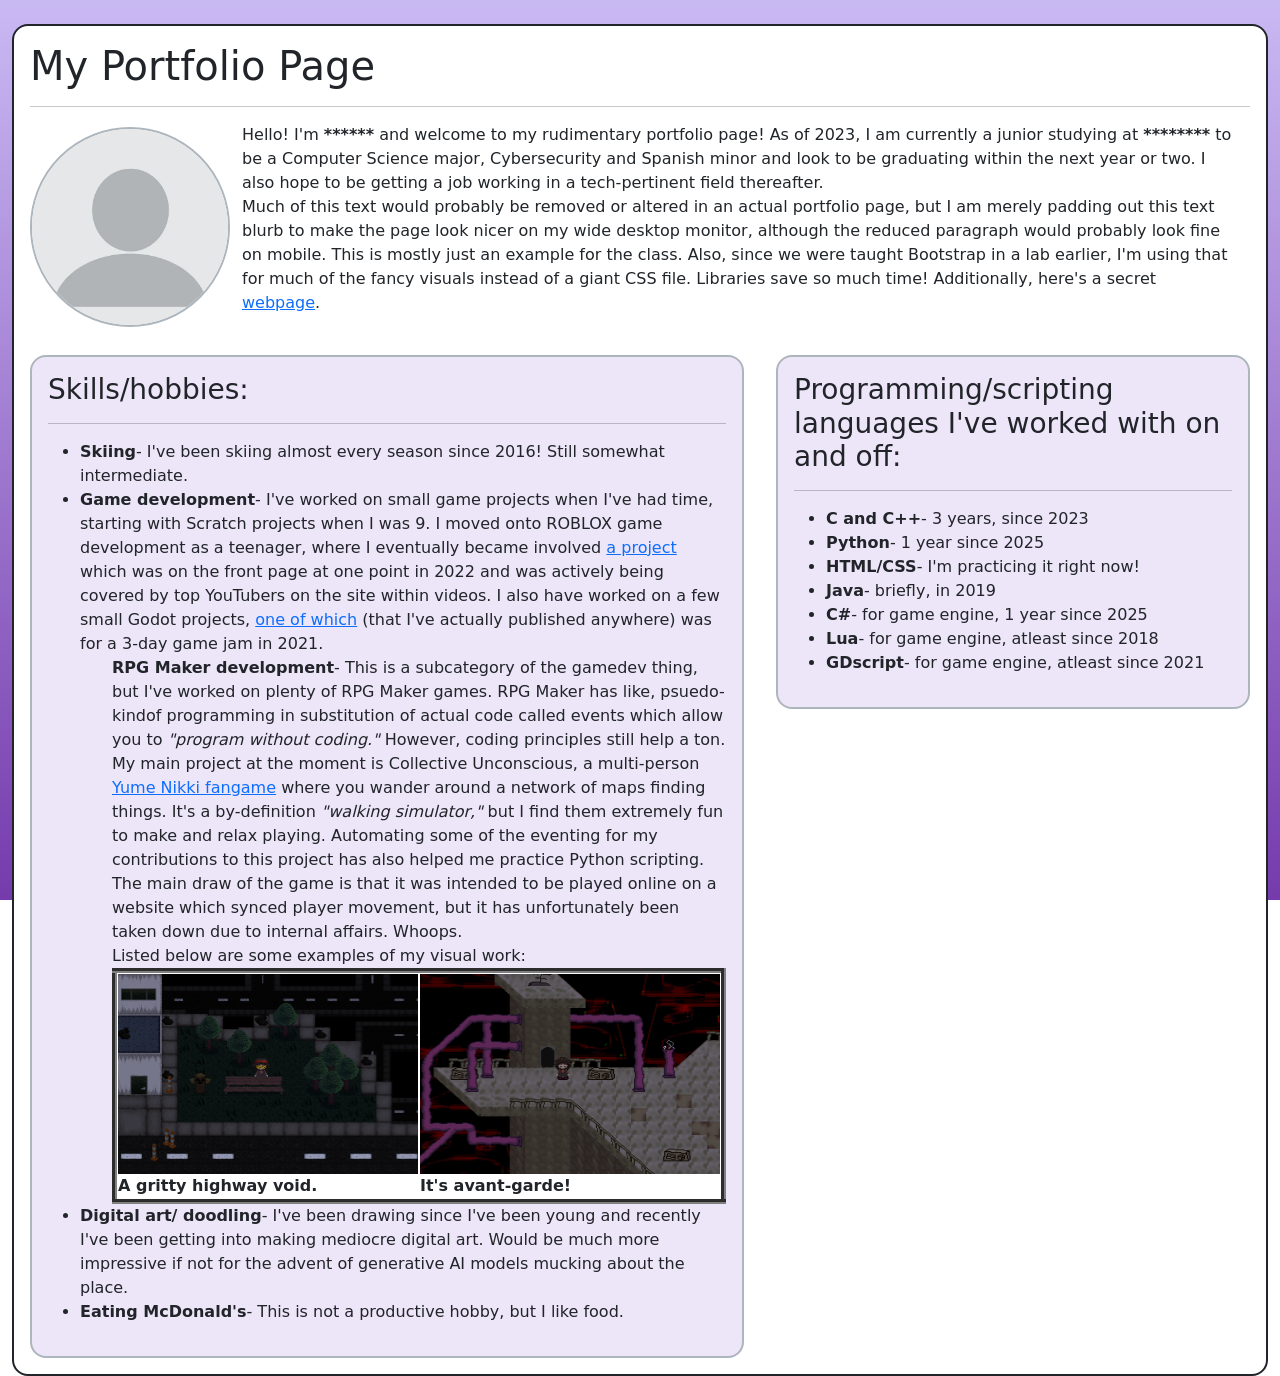
==== index.html @ 39a854ca "Update and rename main.html to index.html renaming so the webpage can be accessed" ====
<!DOCTYPE html>
    <head>
        <title></title>
        <meta charset="utf-8">
        <meta name="viewport" content="width=device-width, initial-scale=1">
        <title>Portfolio Page</title>
        <link href="https://cdn.jsdelivr.net/npm/bootstrap@5.3.3/dist/css/bootstrap.min.css" rel="stylesheet">
        <script src="https://cdn.jsdelivr.net/npm/bootstrap@5.3.3/dist/js/bootstrap.bundle.min.js"></script>
        <link rel="stylesheet" href="main.css">
    </head>
    <body>
        <br>
        <div class="container-fluid">
            <div class="bg-white border border-dark border-2 rounded-4 p-3">
                <h1>My Portfolio Page</h1>

                <hr>
                <div class="row gap-2">
                    <div class="col">
                        <div class="d-flex align-items-center">
                            <img src="blank.png" style="width:200px; height:200px;" class="rounded-circle border border-2 border-dark-subtle float-start" alt="Circular Image">
                            <div class="container-fluid">
                                <p>
                                    Hello! I'm <strong>******</strong> and welcome to my rudimentary portfolio page!
                                    As of 2023, I am currently a junior studying at <strong>********</strong> to be a Computer Science major, Cybersecurity and Spanish minor and look to be graduating within the next year or two.
                                    I also hope to be getting a job working in a tech-pertinent field thereafter.
                                    <br>
                                    Much of this text would probably be removed  or altered in an actual portfolio page, but I am merely padding out this text blurb to make the page look nicer on my wide desktop monitor, 
                                    although the reduced paragraph would probably look fine on mobile. This is mostly just an example for the class. Also, since we were taught Bootstrap in a lab earlier, I'm using that for much of the fancy visuals
                                    instead of a giant CSS file. Libraries save so much time! Additionally, here's a secret <a href="secret.html">webpage</a>.
                                </p>
                            </div>
                        </div>
                    </div>
                </div>
                <br>
                <div class="row gap-2">
                    <div class="col">
                        <div class="border border-dark-subtle border-2 rounded-4 p-3 align-left" style="background-color: #ede5f8">
                            <h3>Skills/hobbies:</h3>
                            <hr>
                            <ul>
                                <li><strong>Skiing</strong>- I've been skiing almost every season since 2016! Still somewhat intermediate.</li>
                                <li><strong>Game development</strong>- I've worked on small game projects when I've had time, starting with Scratch projects when I was 9. 
                                    I moved onto ROBLOX game development as a teenager, where I eventually became involved <a href="https://www.roblox.com/games/7896264844/Find-the-Markers">a project</a> which was on the front page at one point in 2022 and was actively being covered by top YouTubers on the site within videos.
                                    I also have worked on a few small Godot projects, <a href="https://eviled.itch.io/take-car">one of which</a> (that I've actually published anywhere) was for a 3-day game jam in 2021.
                                    <ul>
                                        <strong>RPG Maker development</strong>- This is a subcategory of the gamedev thing, but I've worked on plenty of RPG Maker games. RPG Maker has like, psuedo-kindof programming in substitution of actual code called events
                                        which allow you to <i>"program without coding."</i> However, coding principles still help a ton. 
                                        My main project at the moment is Collective Unconscious, a multi-person <a href="https://store.steampowered.com/app/650700/Yume_Nikki/">Yume Nikki fangame</a> where you wander around a network of maps finding things. It's a by-definition <i>"walking simulator,"</i> but I find them extremely fun to make and relax playing. Automating some of the eventing for my contributions to this project has also helped me practice Python scripting.
                                        <br>The main draw of the game is that it was intended to be played online on a website which synced player movement, but it has unfortunately been taken down due to internal affairs. Whoops. <br> Listed below are some examples of my visual work:
                                        <table border="5" style="background-color: #ffffff;">
                                            <tr>
                                              <th><img src="road maze.png" style="width:300px; height:200px;" alt="Image of Weeping Monsters World"> <br> A gritty highway void.</th>
                                              <th><img src="avant garde.png" style="width:300px; height:200px;" alt="Image of Road Maze"> <br> It's avant-garde! </th>
                                            </tr>
                                        </table>
                                    </ul>
                                </li>
                                <li><strong>Digital art/ doodling</strong>- I've been drawing since I've been young and recently I've been getting into making mediocre digital art. Would be much more impressive if not for the advent of generative AI models mucking about the place.</li>
                                <li><strong>Eating McDonald's</strong>- This is not a productive hobby, but I like food.</li>
                            </ul>
                        </div>
                    </div>
                    <div class="col">
                        <div class="border border-dark-subtle border-2 rounded-4 p-3" style="background-color: #ede5f8">
                            <h3>Programming/scripting languages I've worked with on and off:</h3>
                            <hr>
                            <ul>
                                <li><strong>C and C++</strong>- 3 years, since 2023</li>
                                <li><strong>Python</strong>- 1 year since 2025</li>
                                <li><strong>HTML/CSS</strong>- I'm practicing it right now!</li>
                                <li><strong>Java</strong>- briefly, in 2019</li>
                                <li><strong>C#</strong>- for game engine, 1 year since 2025</li>
                                <li><strong>Lua</strong>- for game engine, atleast since 2018</li>
                                <li><strong>GDscript</strong>- for game engine, atleast since 2021</li>
                            </ul>
                        </div>
                    </div>
                </div>
          </div>
        </div>
    </body>
</html>
---- main.css ----
body {
    background: linear-gradient(to top, #753bac,#c9b9f3);
    background-attachment: fixed;
    margin: 0;
}
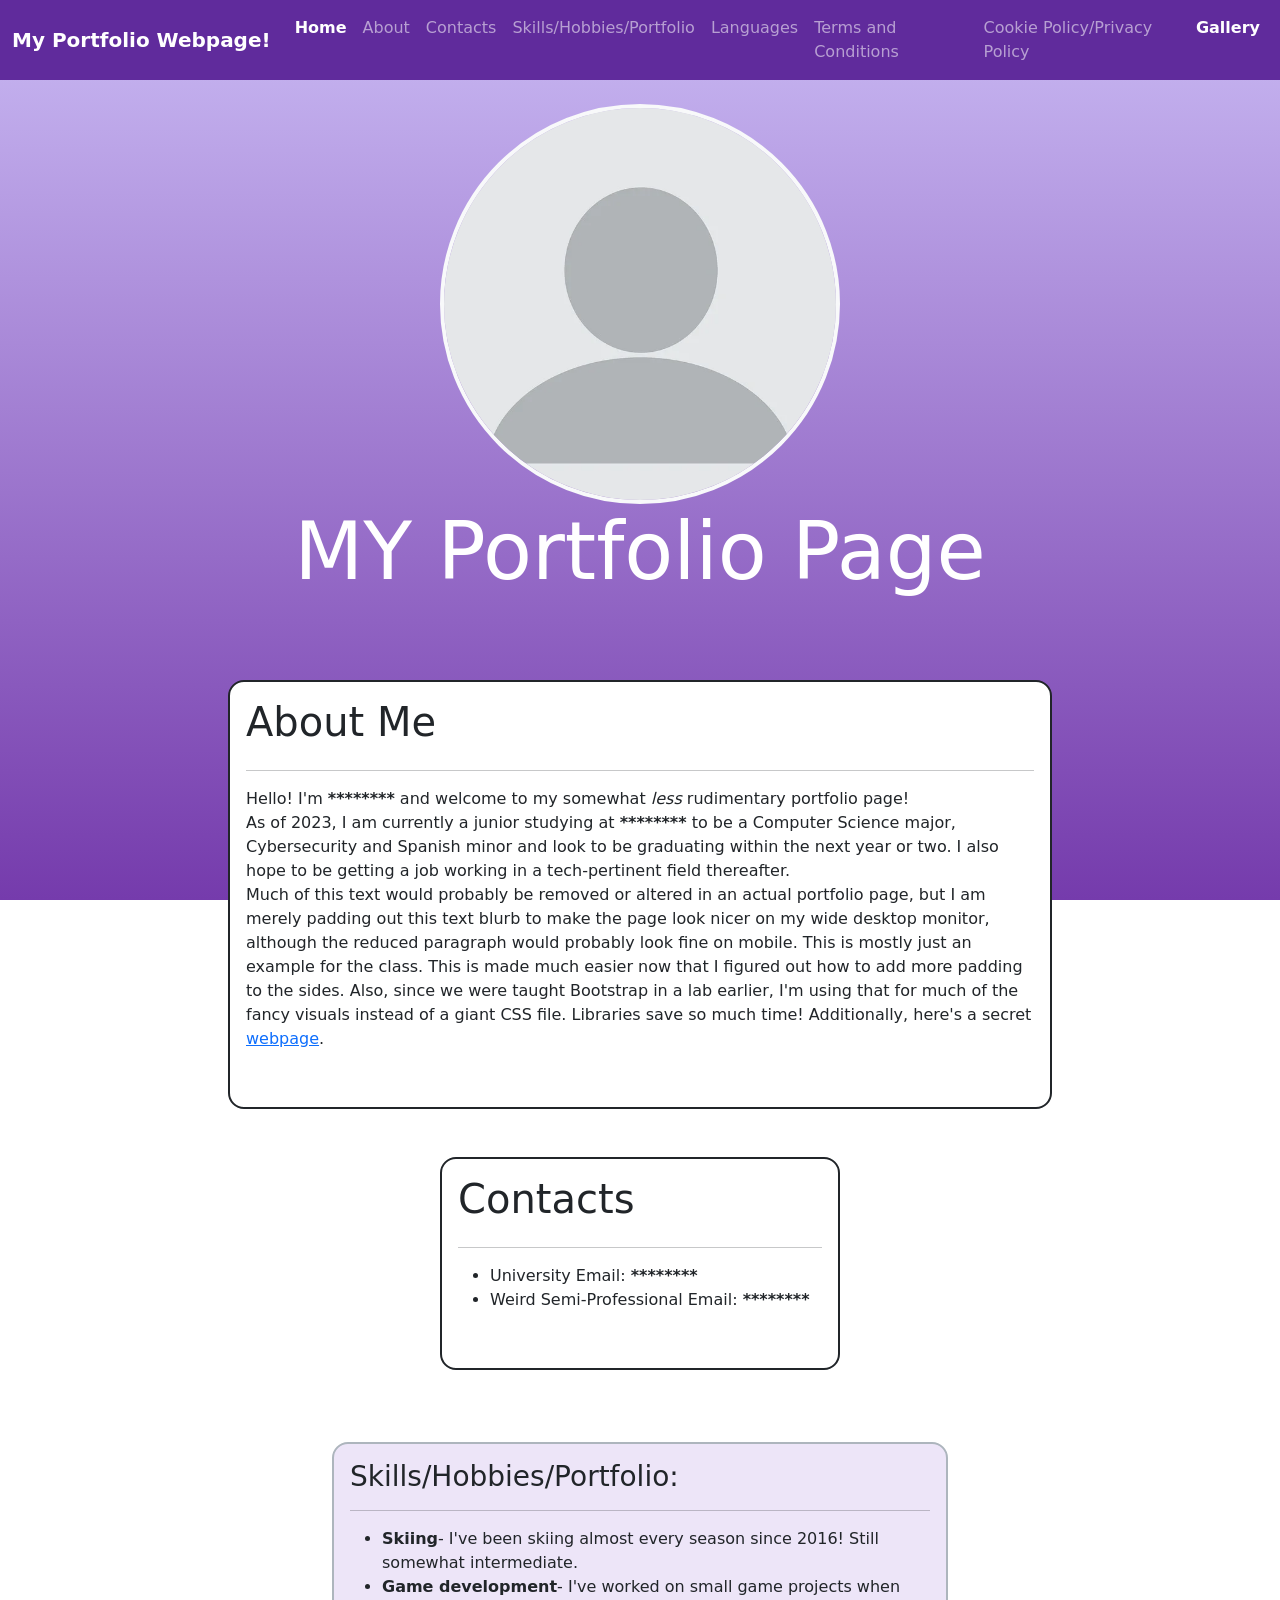
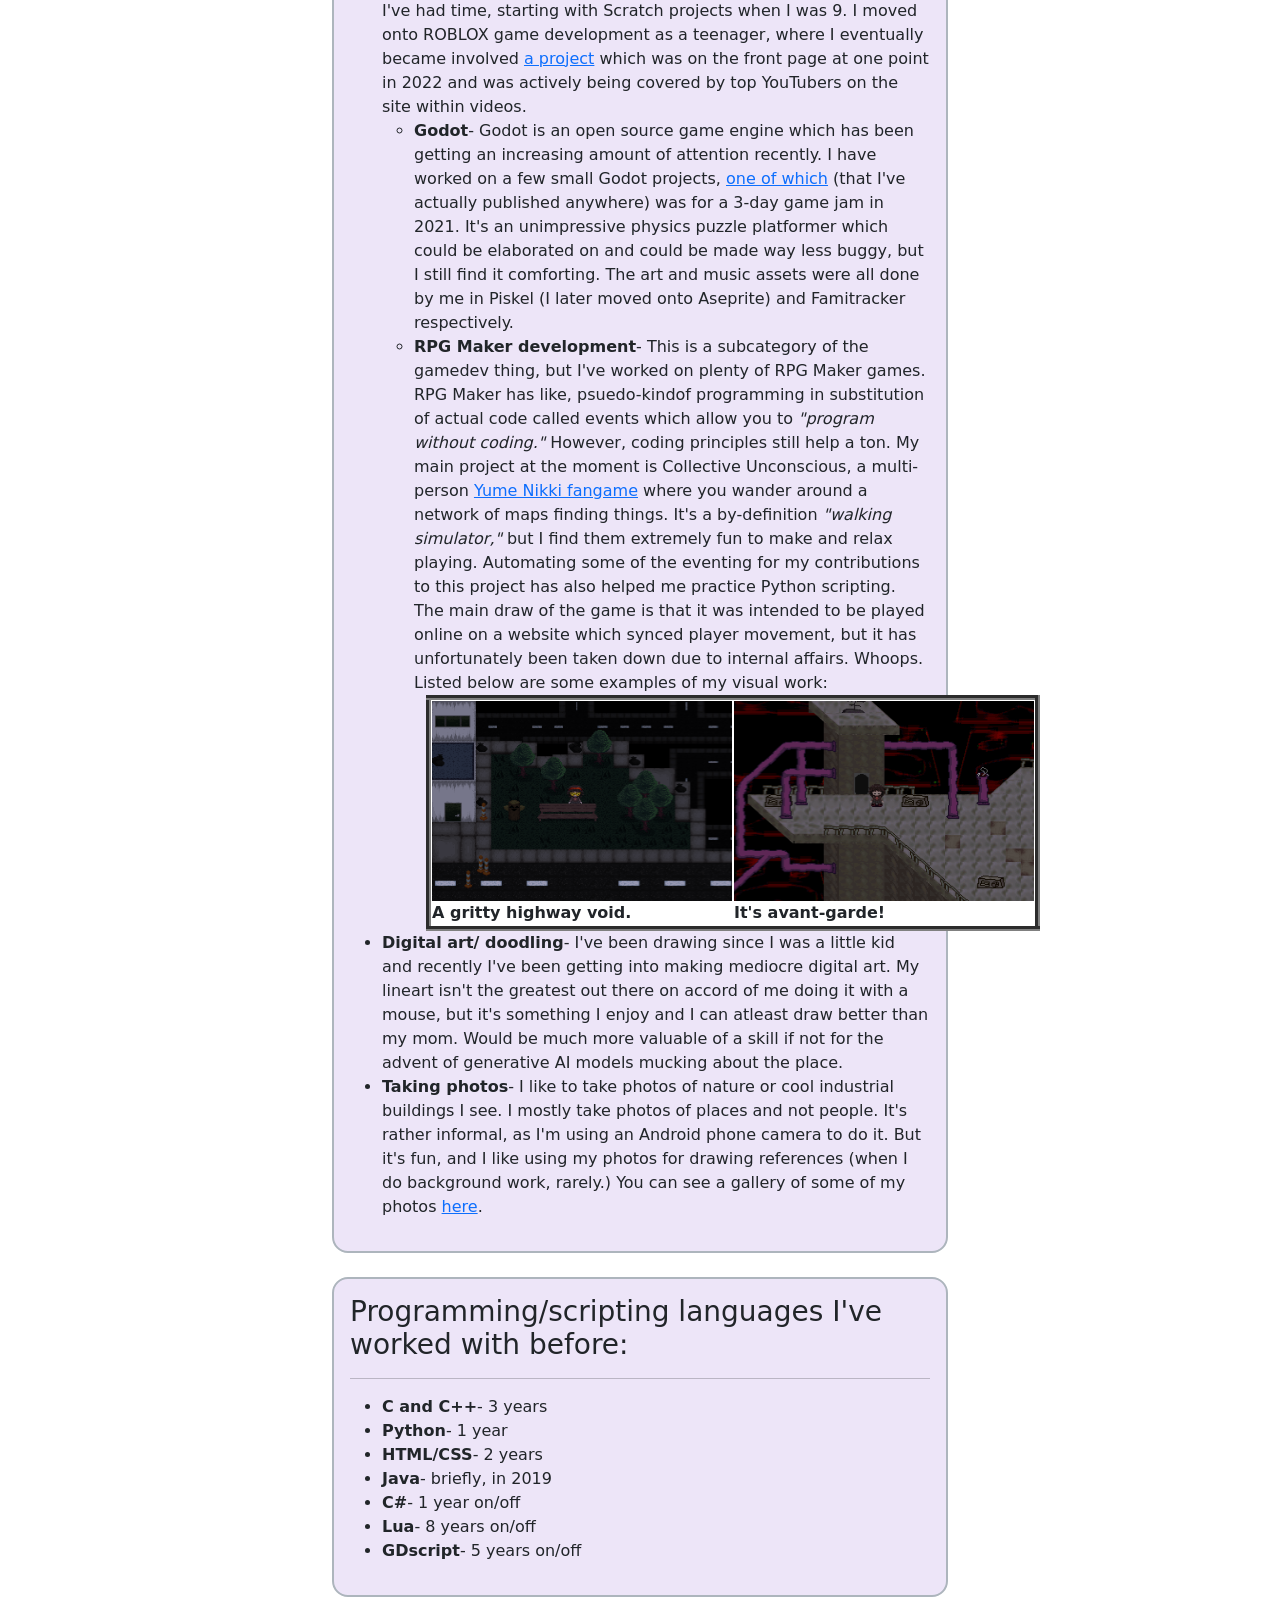
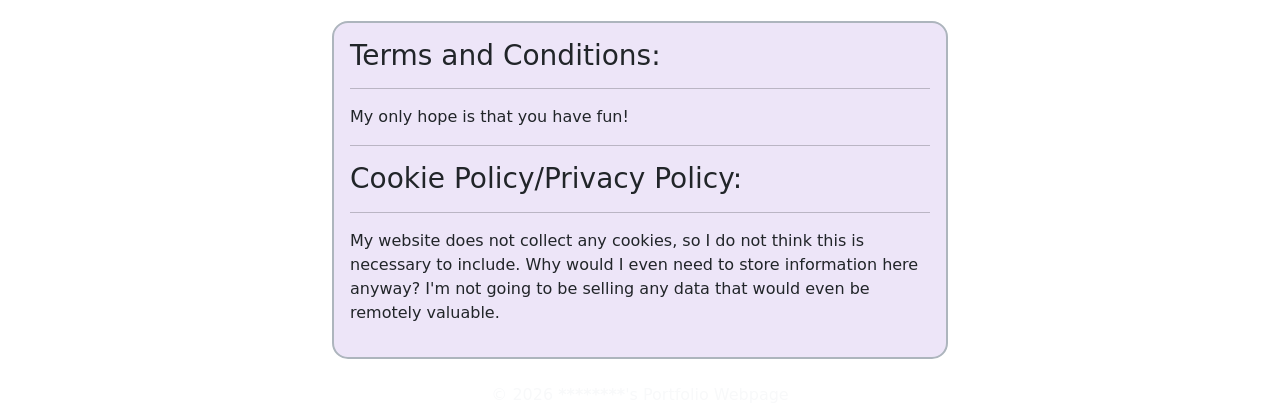
==== commit 1327b32f: "New Version" ====
--- a/index.html
+++ b/index.html
@@ -1,84 +1,229 @@
-<!DOCTYPE html>
-    <head>
-        <title></title>
-        <meta charset="utf-8">
-        <meta name="viewport" content="width=device-width, initial-scale=1">
-        <title>Portfolio Page</title>
-        <link href="https://cdn.jsdelivr.net/npm/bootstrap@5.3.3/dist/css/bootstrap.min.css" rel="stylesheet">
-        <script src="https://cdn.jsdelivr.net/npm/bootstrap@5.3.3/dist/js/bootstrap.bundle.min.js"></script>
-        <link rel="stylesheet" href="main.css">
-    </head>
-    <body>
-        <br>
-        <div class="container-fluid">
-            <div class="bg-white border border-dark border-2 rounded-4 p-3">
-                <h1>My Portfolio Page</h1>
-
-                <hr>
-                <div class="row gap-2">
-                    <div class="col">
-                        <div class="d-flex align-items-center">
-                            <img src="blank.png" style="width:200px; height:200px;" class="rounded-circle border border-2 border-dark-subtle float-start" alt="Circular Image">
-                            <div class="container-fluid">
-                                <p>
-                                    Hello! I'm <strong>******</strong> and welcome to my rudimentary portfolio page!
-                                    As of 2023, I am currently a junior studying at <strong>********</strong> to be a Computer Science major, Cybersecurity and Spanish minor and look to be graduating within the next year or two.
-                                    I also hope to be getting a job working in a tech-pertinent field thereafter.
-                                    <br>
-                                    Much of this text would probably be removed  or altered in an actual portfolio page, but I am merely padding out this text blurb to make the page look nicer on my wide desktop monitor, 
-                                    although the reduced paragraph would probably look fine on mobile. This is mostly just an example for the class. Also, since we were taught Bootstrap in a lab earlier, I'm using that for much of the fancy visuals
-                                    instead of a giant CSS file. Libraries save so much time! Additionally, here's a secret <a href="secret.html">webpage</a>.
-                                </p>
-                            </div>
-                        </div>
-                    </div>
-                </div>
-                <br>
-                <div class="row gap-2">
-                    <div class="col">
-                        <div class="border border-dark-subtle border-2 rounded-4 p-3 align-left" style="background-color: #ede5f8">
-                            <h3>Skills/hobbies:</h3>
-                            <hr>
-                            <ul>
-                                <li><strong>Skiing</strong>- I've been skiing almost every season since 2016! Still somewhat intermediate.</li>
-                                <li><strong>Game development</strong>- I've worked on small game projects when I've had time, starting with Scratch projects when I was 9. 
-                                    I moved onto ROBLOX game development as a teenager, where I eventually became involved <a href="https://www.roblox.com/games/7896264844/Find-the-Markers">a project</a> which was on the front page at one point in 2022 and was actively being covered by top YouTubers on the site within videos.
-                                    I also have worked on a few small Godot projects, <a href="https://eviled.itch.io/take-car">one of which</a> (that I've actually published anywhere) was for a 3-day game jam in 2021.
-                                    <ul>
-                                        <strong>RPG Maker development</strong>- This is a subcategory of the gamedev thing, but I've worked on plenty of RPG Maker games. RPG Maker has like, psuedo-kindof programming in substitution of actual code called events
-                                        which allow you to <i>"program without coding."</i> However, coding principles still help a ton. 
-                                        My main project at the moment is Collective Unconscious, a multi-person <a href="https://store.steampowered.com/app/650700/Yume_Nikki/">Yume Nikki fangame</a> where you wander around a network of maps finding things. It's a by-definition <i>"walking simulator,"</i> but I find them extremely fun to make and relax playing. Automating some of the eventing for my contributions to this project has also helped me practice Python scripting.
-                                        <br>The main draw of the game is that it was intended to be played online on a website which synced player movement, but it has unfortunately been taken down due to internal affairs. Whoops. <br> Listed below are some examples of my visual work:
-                                        <table border="5" style="background-color: #ffffff;">
-                                            <tr>
-                                              <th><img src="road maze.png" style="width:300px; height:200px;" alt="Image of Weeping Monsters World"> <br> A gritty highway void.</th>
-                                              <th><img src="avant garde.png" style="width:300px; height:200px;" alt="Image of Road Maze"> <br> It's avant-garde! </th>
-                                            </tr>
-                                        </table>
-                                    </ul>
-                                </li>
-                                <li><strong>Digital art/ doodling</strong>- I've been drawing since I've been young and recently I've been getting into making mediocre digital art. Would be much more impressive if not for the advent of generative AI models mucking about the place.</li>
-                                <li><strong>Eating McDonald's</strong>- This is not a productive hobby, but I like food.</li>
-                            </ul>
-                        </div>
-                    </div>
-                    <div class="col">
-                        <div class="border border-dark-subtle border-2 rounded-4 p-3" style="background-color: #ede5f8">
-                            <h3>Programming/scripting languages I've worked with on and off:</h3>
-                            <hr>
-                            <ul>
-                                <li><strong>C and C++</strong>- 3 years, since 2023</li>
-                                <li><strong>Python</strong>- 1 year since 2025</li>
-                                <li><strong>HTML/CSS</strong>- I'm practicing it right now!</li>
-                                <li><strong>Java</strong>- briefly, in 2019</li>
-                                <li><strong>C#</strong>- for game engine, 1 year since 2025</li>
-                                <li><strong>Lua</strong>- for game engine, atleast since 2018</li>
-                                <li><strong>GDscript</strong>- for game engine, atleast since 2021</li>
-                            </ul>
-                        </div>
-                    </div>
-                </div>
-          </div>
-        </div>
-    </body>
-</html>
+<!DOCTYPE html>
+    <head>
+        <title></title>
+        <meta charset="utf-8">
+        <meta name="viewport" content="width=device-width, initial-scale=1">
+        <title>Portfolio Page</title>
+        <link href="https://cdn.jsdelivr.net/npm/bootstrap@5.3.3/dist/css/bootstrap.min.css" rel="stylesheet">
+        <script src="https://cdn.jsdelivr.net/npm/bootstrap@5.3.3/dist/js/bootstrap.bundle.min.js"></script>
+        <link rel="stylesheet" href="index.css">
+    </head>
+    <body>
+
+        
+        <nav class="navbar navbar-expand-xl navbar-dark bg-primary sticky-top sticky-top" aria-label="Sixth navbar example">
+            <div class="container-fluid align-items-center">
+                <a class="navbar-brand" href="#"><b>My Portfolio Webpage! </b></a>
+                <button class="navbar-toggler" type="button" data-bs-toggle="collapse" data-bs-target="#navbarsExample06" aria-controls="navbarsExample06" aria-expanded="false" aria-label="Toggle navigation">
+                    <span class="navbar-toggler-icon"></span>
+                </button>
+            
+                <div class="collapse navbar-collapse">
+                    <ul class="navbar-nav me-auto mb-2 mb-xl-0">
+                        <li class="nav-item">
+                            <a class="nav-link active fs-6" aria-current="page" href="index.html"><strong>Home</strong></a>
+                        </li>
+                        <li class="nav-item">
+                            <a class="nav-link fs-6" aria-current="page" href="index.html#about">About</a>
+                        </li>
+                        <li class="nav-item">
+                            <a class="nav-link fs-6" aria-current="page" href="index.html#contacts">Contacts</a>
+                        </li>
+                        <li class="nav-item">
+                            <a class="nav-link fs-6" href="index.html#skills">Skills/Hobbies/Portfolio</a>
+                        </li>
+                        <li class="nav-item">
+                            <a class="nav-link fs-6" href="index.html#lang">Languages</a>
+                        </li>
+                        <li class="nav-item">
+                            <a class="nav-link fs-6" href="index.html#tac">Terms and Conditions</a>
+                        </li>
+                        <li class="nav-item">
+                            <a class="nav-link fs-6" href="index.html#cookie">Cookie Policy/Privacy Policy</a>
+                        </li>
+                        <li class="nav-item">
+                            <a class="nav-link active fs-6" aria-current="page" href="gallery.html"><strong>Gallery</strong></a>
+                        </li>
+                        <!--
+                        <li class="nav-item">
+                            <a class="nav-link disabled" href="#" tabindex="-1" aria-disabled="true">Disabled</a>
+                        </li>
+                        <li class="nav-item dropdown">
+                            <a class="nav-link dropdown-toggle" href="#" id="dropdown06" data-bs-toggle="dropdown" aria-expanded="false">Dropdown</a>
+                            <ul class="dropdown-menu" aria-labelledby="dropdown06">
+                            <li><a class="dropdown-item" href="#">Action</a></li>
+                            <li><a class="dropdown-item" href="#">Another action</a></li>
+                            <li><a class="dropdown-item" href="#">Something else here</a></li>
+                            </ul>
+                        </li>
+                        -->
+                    </ul>
+                </div>
+            </div>
+        </nav>
+
+        <br>
+
+        <div class="d-flex justify-content-center">
+            <img src="portfolio_blank.png" style="width:400px; height:400px;" class="rounded-circle border border-4 border-light float-start" alt="Circular Image">
+        </div>
+
+        <h1 class="display-1 text-white text-center"><b>MY Portfolio Page</b></h1>
+
+        <br>
+
+        <div class="container-fluid px-3 my-5">
+            <div class="row justify-content-center">
+                <div class="col-10 col-xl-8">
+                    <div class="bg-white border border-dark border-2 rounded-4 p-3">
+
+                        <div class="d-flex align-items-center">
+                            <section id="about">
+                                <h1>About Me</h1>
+                            </section>
+                        </div>
+                        <hr>
+
+                        <div class="row gap-2">
+                            <div class="col">
+                                <div class="d-flex align-items-center">
+                                    <p>
+                                        Hello! I'm <b>********</b> and welcome to my somewhat <i>less</i> rudimentary portfolio page! <br>
+                                        As of 2023, I am currently a junior studying at <b>********</b> to be a Computer Science major, Cybersecurity and Spanish minor and look to be graduating within the next year or two.
+                                        I also hope to be getting a job working in a tech-pertinent field thereafter.
+                                        <br>
+                                        Much of this text would probably be removed or altered in an actual portfolio page, but I am merely padding out this text blurb to make the page look nicer on my wide desktop monitor, 
+                                        although the reduced paragraph would probably look fine on mobile. This is mostly just an example for the class. This is made much easier now that I figured out how to add more padding to the sides. Also, since we were taught Bootstrap in a lab earlier, I'm using that for much of the fancy visuals
+                                        instead of a giant CSS file. Libraries save so much time! Additionally, here's a secret <a href="secret.html">webpage</a>.
+                                    </p>
+                                </div>
+                            </div>
+                        </div>
+                        <br>
+                    </div>
+                </div>
+            </div>
+        </div>
+
+        <div class="container-fluid px-3 my-5">
+            <div class="row justify-content-center">
+                <div class="col-10 col-xl-4">
+                    <div class="bg-white border border-dark border-2 rounded-4 p-3">
+
+                        <div class="d-flex align-items-center">
+                            <section id="contacts">
+                                <h1>Contacts</h1>
+                            </section>
+                        </div>
+                        <hr>
+
+                        <div class="row gap-2">
+                            <div class="col">
+                                <div class="d-flex align-items-center">
+                                    <ul>
+                                        <li>University Email: <b>********</b></li>
+                                        <li>Weird Semi-Professional Email: <b>********</b></li>
+                                    </ul>
+                                </div>
+                            </div>
+                        </div>
+                        <br>
+                    </div>
+                </div>
+            </div>
+        </div>
+
+        <div class="container-fluid">
+            <div class="row justify-content-center">
+                <div class="col-10 col-xl-6">
+
+                    <br>
+
+                    <div class="border border-dark-subtle border-2 rounded-4 p-3 align-left" style="background-color: #ede5f8">
+                        <section id="skills">
+                            <h3>Skills/Hobbies/Portfolio:</h3>
+                        </section>
+                        <hr>
+                        <ul>
+                            <li><strong>Skiing</strong>- I've been skiing almost every season since 2016! Still somewhat intermediate.</li>
+                            <li><strong>Game development</strong>- I've worked on small game projects when I've had time, starting with Scratch projects when I was 9. 
+                                I moved onto ROBLOX game development as a teenager, where I eventually became involved <a href="https://www.roblox.com/games/7896264844/Find-the-Markers">a project</a> which was on the front page at one point in 2022 and was actively being covered by top YouTubers on the site within videos.
+                                <ul>
+                                    <li>
+                                        <strong>Godot</strong>- Godot is an open source game engine which has been getting an increasing amount of attention recently.
+                                        I have worked on a few small Godot projects, <a href="https://eviled.itch.io/take-car">one of which</a> (that I've actually published anywhere) was for a 3-day game jam in 2021. 
+                                        It's an unimpressive physics puzzle platformer which could be elaborated on and could be made way less buggy, but I still find it comforting. The art and music assets were all done by me in Piskel (I later moved onto Aseprite) and Famitracker respectively.
+                                    </li>
+                                    <li>
+                                        <strong>RPG Maker development</strong>- This is a subcategory of the gamedev thing, but I've worked on plenty of RPG Maker games. RPG Maker has like, psuedo-kindof programming in substitution of actual code called events
+                                        which allow you to <i>"program without coding."</i> However, coding principles still help a ton. 
+                                        My main project at the moment is Collective Unconscious, a multi-person <a href="https://store.steampowered.com/app/650700/Yume_Nikki/">Yume Nikki fangame</a> where you wander around a network of maps finding things. It's a by-definition <i>"walking simulator,"</i> but I find them extremely fun to make and relax playing. Automating some of the eventing for my contributions to this project has also helped me practice Python scripting.
+                                        <br>The main draw of the game is that it was intended to be played online on a website which synced player movement, but it has unfortunately been taken down due to internal affairs. Whoops. <br> Listed below are some examples of my visual work:
+                                        <div class="container-fluid">
+                                            <div class="row justify-content-center">
+                                                <div class ="col justify-content-center">
+                                                    <table border="5" style="background-color: #ffffff;">
+                                                        <tr>
+                                                        <th><img src="portfolio_road maze.png" style="width:300px; height:200px;" alt="Image of Weeping Monsters World"> <br> A gritty highway void.</th>
+                                                        <th><img src="portfolio_avant garde.png" style="width:300px; height:200px;" alt="Image of Road Maze"> <br> It's avant-garde! </th>
+                                                        </tr>
+                                                    </table>
+                                                </div>
+                                            </div>
+                                        </div>
+                                    </li>
+                                </ul>
+                            </li>
+                            <li><strong>Digital art/ doodling</strong>- I've been drawing since I was a little kid and recently I've been getting into making mediocre digital art. My lineart isn't the greatest out there on accord of me doing it with a mouse, but it's something I enjoy and I can atleast draw better than my mom. Would be much more valuable of a skill if not for the advent of generative AI models mucking about the place.</li>
+                            <section id="photo">
+                                <li><strong>Taking photos</strong>- I like to take photos of nature or cool industrial buildings I see. I mostly take photos of places and not people. It's rather informal, as I'm using an Android phone camera to do it. But it's fun, and I like using my photos for drawing references (when I do background work, rarely.) You can see a gallery of some of my photos <a href="gallery.html">here</a>. </li>
+                            </section>
+                        </ul>
+                    </div>
+
+                    <br>
+                    
+                    <div class="border border-dark-subtle border-2 rounded-4 p-3" style="background-color: #ede5f8">
+                        <section id="lang">
+                            <h3>Programming/scripting languages I've worked with before:</h3>
+                        </section>
+                        <hr>
+                        <ul>
+                            <li><strong>C and C++</strong>- 3 years</li>
+                            <li><strong>Python</strong>- 1 year</li>
+                            <li><strong>HTML/CSS</strong>- 2 years</li>
+                            <li><strong>Java</strong>- briefly, in 2019</li>
+                            <li><strong>C#</strong>- 1 year on/off</li>
+                            <li><strong>Lua</strong>- 8 years on/off</li>
+                            <li><strong>GDscript</strong>- 5 years on/off</li>
+                        </ul>
+                    </div>
+
+                    <br>
+
+                    <div class="border border-dark-subtle border-2 rounded-4 p-3 align-left" style="background-color: #ede5f8">
+                        <section id="tac">
+                            <h3>Terms and Conditions:</h3>
+                        </section>
+                        <hr>
+                        <p>My only hope is that you have fun!</p>
+                        <hr>
+                        <section id="cookie">
+                            <h3>Cookie Policy/Privacy Policy:</h3>
+                        </section>
+                        <hr>
+                        <p>My website does not collect any cookies, so I do not think this is necessary to include. Why would I even need to store information here anyway? I'm not going to be selling any data that would even be remotely valuable.</p>
+                    </div>
+
+                    <br>
+
+                    <div class="text-center">
+                        <p class="mb-0 text-light">© 2026 <b>********</b>'s Portfolio Webpage</p>
+                    </div>
+
+                </div>
+            </div>
+        </div>
+
+    </body>
+</html>
--- a/index.css
+++ b/index.css
@@ -0,0 +1,20 @@
+body {
+    background: linear-gradient(to top, #753bac,#c9b9f3);
+    background-attachment: fixed;
+    margin: 0;
+}
+
+.large-margin {
+    margin-left: 200px; /* Or any value you want */
+    margin-right: 200px;
+    /* You may need to ensure width: 100% is maintained or adjust for potential overflow */
+}
+
+html {
+    scroll-behavior: smooth;
+}
+
+:root {
+    --bs-primary: #602b9c; /* Replace primary color with purple */
+    --bs-primary-rgb: 96, 43, 156;
+}
